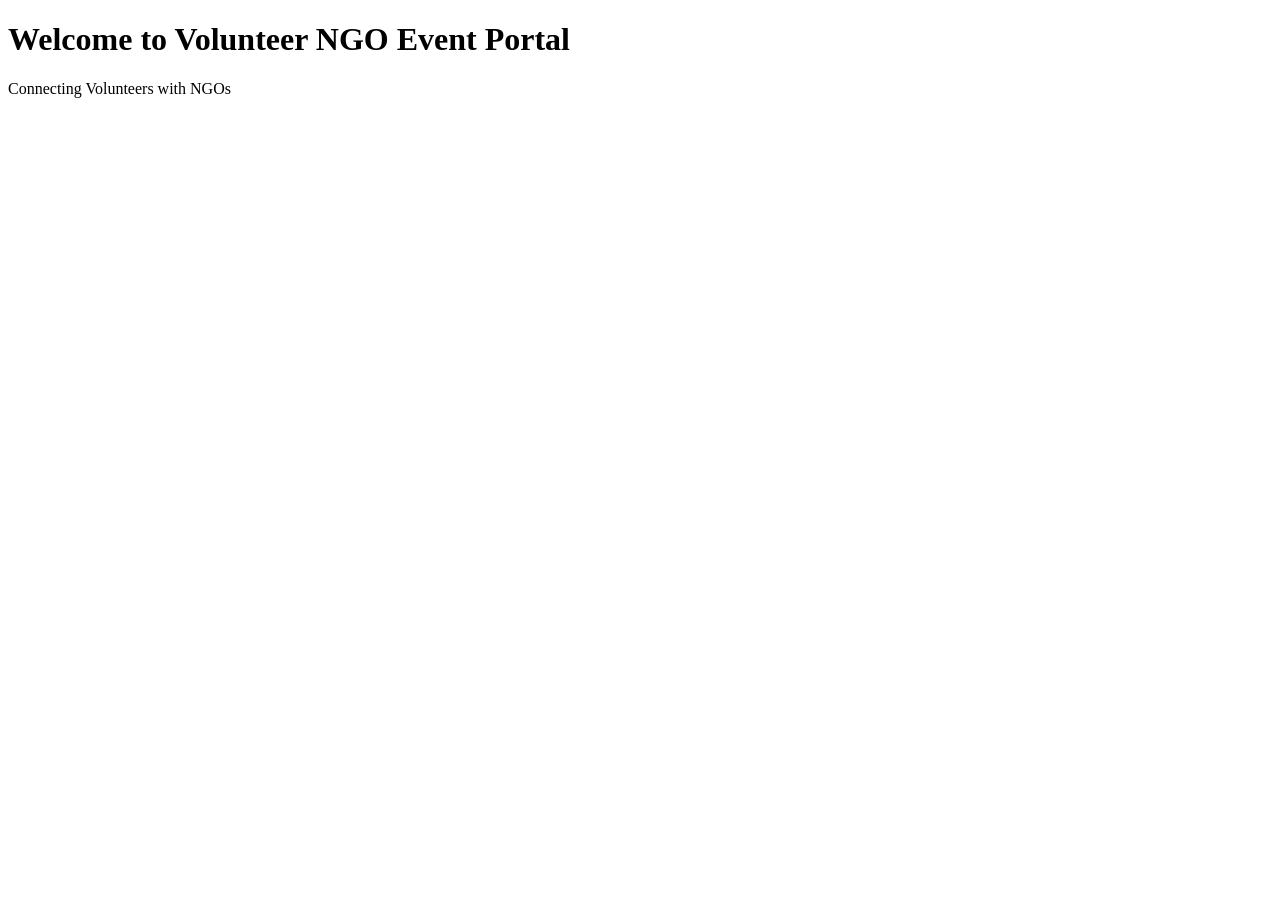
==== index.html @ ee3c4d67 "Create index.html" ====
<!DOCTYPE html>
<html>
<head>
    <title>Volunteer NGO Event Portal</title>
    <link rel="stylesheet" href="style.css">
</head>
<body>

    <h1>Welcome to Volunteer NGO Event Portal</h1>
    <p>Connecting Volunteers with NGOs</p>

    <script src="script.js"></script>
</body>
</html>
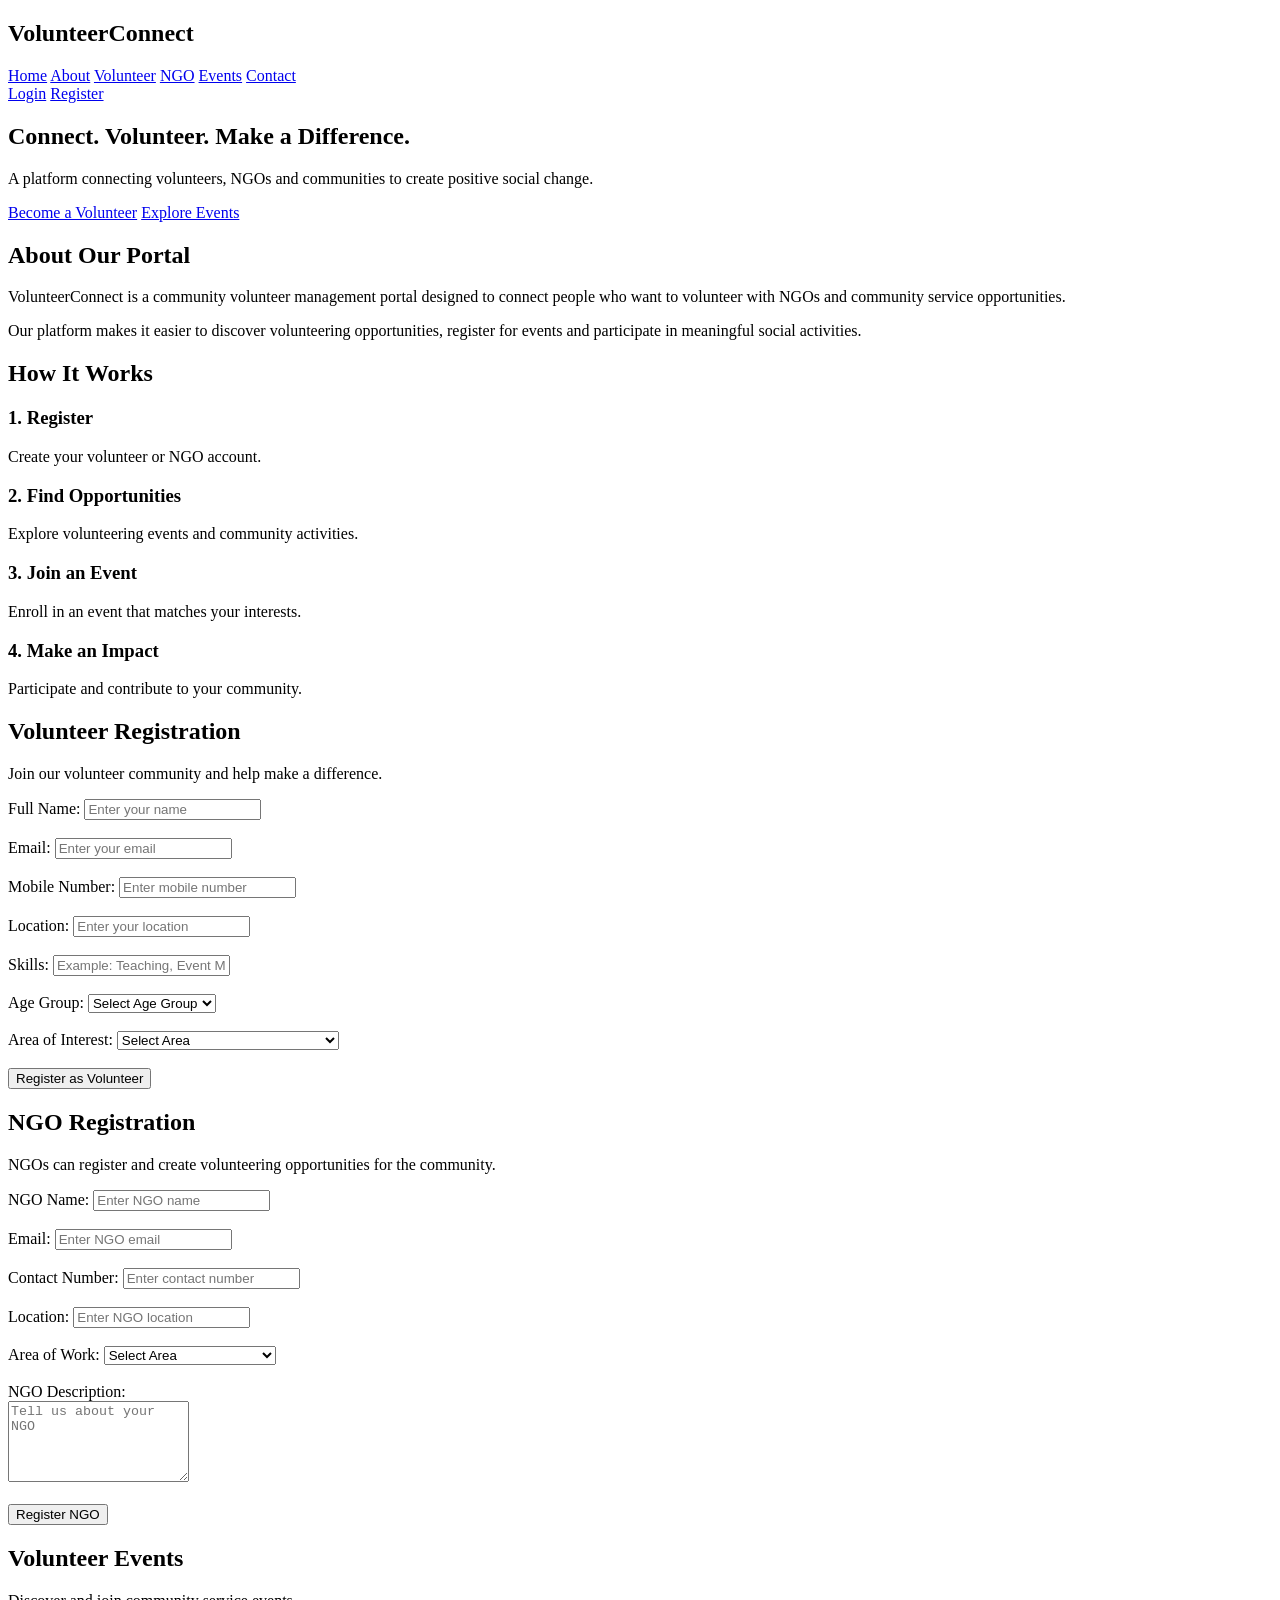
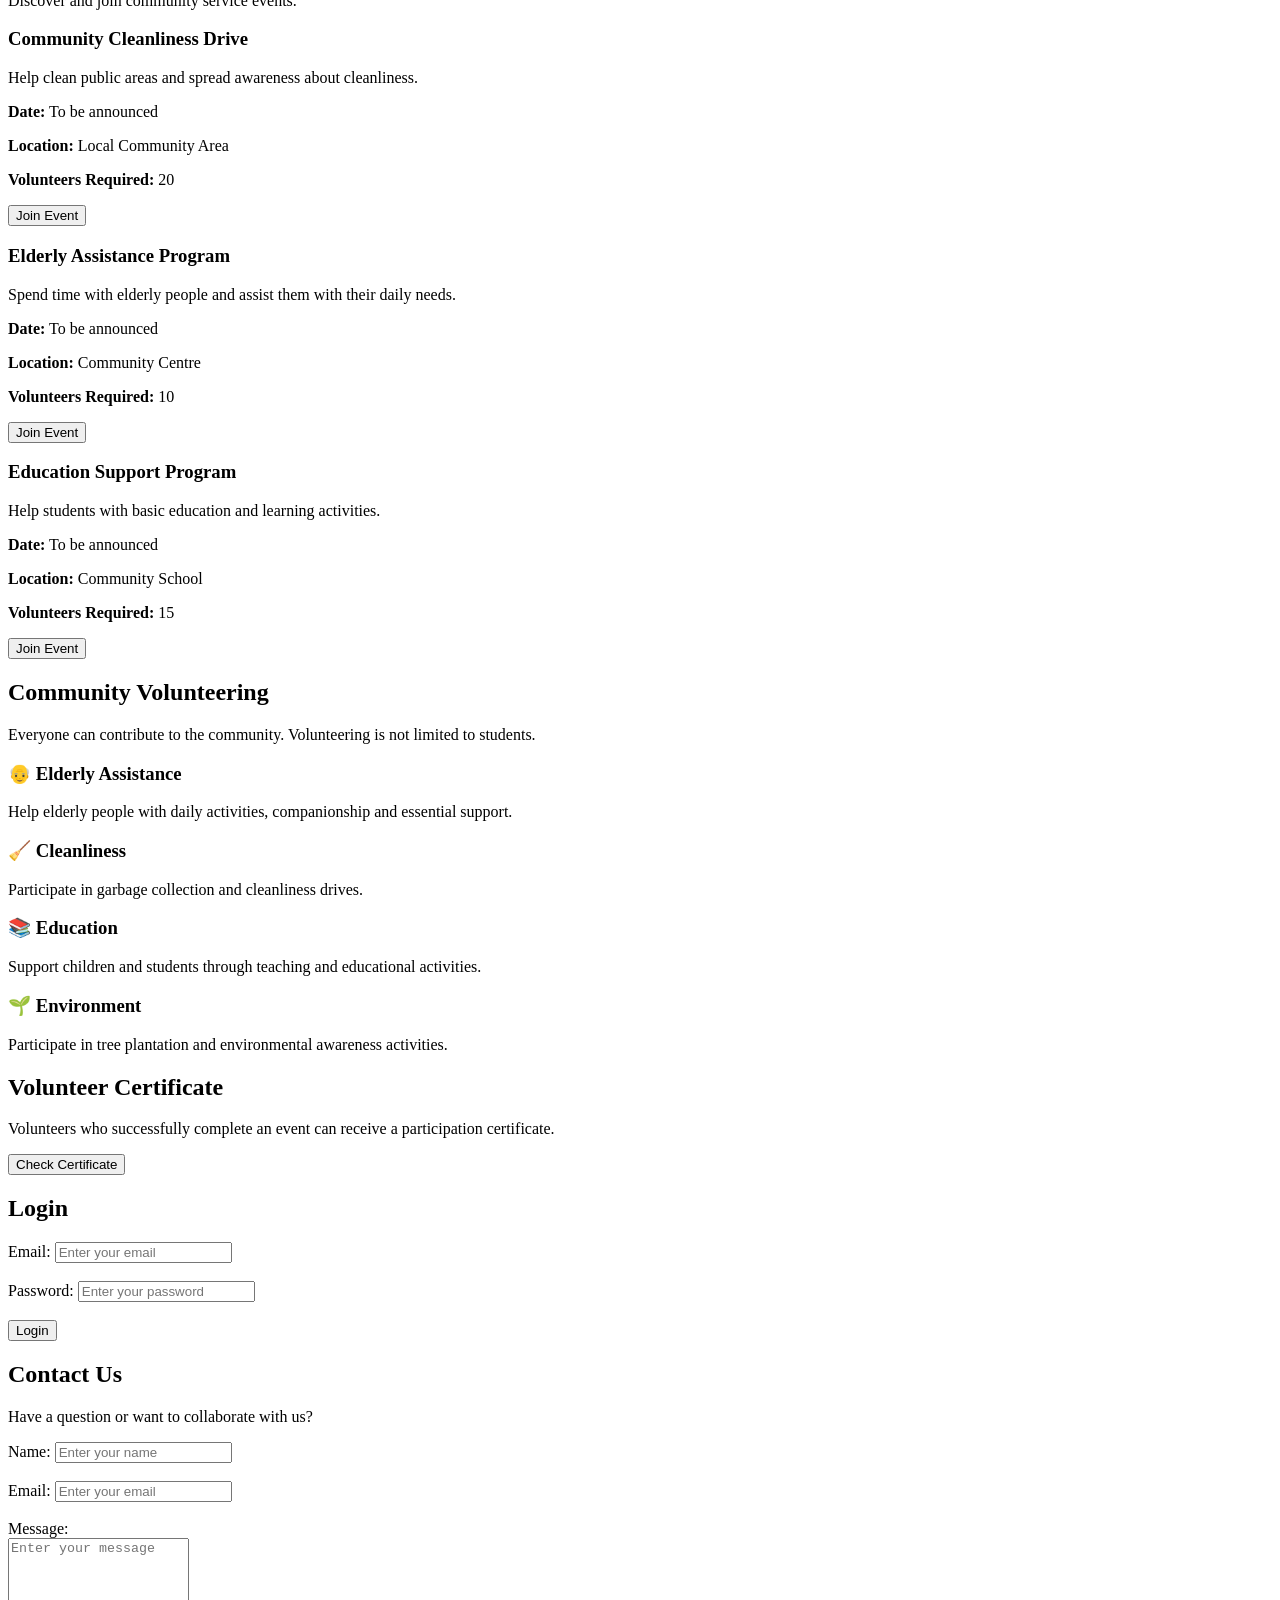
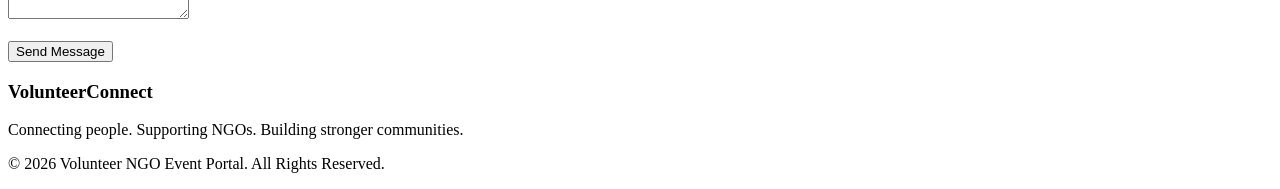
==== commit 408d4311: "Update index.html" ====
--- a/index.html
+++ b/index.html
@@ -1,14 +1,551 @@
 <!DOCTYPE html>
-<html>
+<html lang="en">
+
 <head>
+    <meta charset="UTF-8">
+
+    <meta name="viewport" content="width=device-width, initial-scale=1.0">
+
     <title>Volunteer NGO Event Portal</title>
+
+    <!-- CSS will be connected later -->
     <link rel="stylesheet" href="style.css">
 </head>
+
 <body>
 
-    <h1>Welcome to Volunteer NGO Event Portal</h1>
-    <p>Connecting Volunteers with NGOs</p>
-
+    <!-- ================= HEADER ================= -->
+
+    <header>
+
+        <div class="logo">
+            <h2>VolunteerConnect</h2>
+        </div>
+
+        <nav>
+            <a href="#home">Home</a>
+            <a href="#about">About</a>
+            <a href="#volunteer">Volunteer</a>
+            <a href="#ngo">NGO</a>
+            <a href="#events">Events</a>
+            <a href="#contact">Contact</a>
+        </nav>
+
+        <div class="auth-buttons">
+            <a href="#login">Login</a>
+            <a href="#register">Register</a>
+        </div>
+
+    </header>
+
+
+    <!-- ================= HOME SECTION ================= -->
+
+    <section id="home">
+
+        <h1>Connect. Volunteer. Make a Difference.</h1>
+
+        <p>
+            A platform connecting volunteers, NGOs and communities
+            to create positive social change.
+        </p>
+
+        <a href="#volunteer">Become a Volunteer</a>
+
+        <a href="#events">Explore Events</a>
+
+    </section>
+
+
+    <!-- ================= ABOUT SECTION ================= -->
+
+    <section id="about">
+
+        <h2>About Our Portal</h2>
+
+        <p>
+            VolunteerConnect is a community volunteer management portal
+            designed to connect people who want to volunteer with NGOs
+            and community service opportunities.
+        </p>
+
+        <p>
+            Our platform makes it easier to discover volunteering
+            opportunities, register for events and participate in
+            meaningful social activities.
+        </p>
+
+    </section>
+
+
+    <!-- ================= HOW IT WORKS ================= -->
+
+    <section id="how-it-works">
+
+        <h2>How It Works</h2>
+
+        <div class="steps">
+
+            <div class="step">
+                <h3>1. Register</h3>
+                <p>
+                    Create your volunteer or NGO account.
+                </p>
+            </div>
+
+            <div class="step">
+                <h3>2. Find Opportunities</h3>
+                <p>
+                    Explore volunteering events and community activities.
+                </p>
+            </div>
+
+            <div class="step">
+                <h3>3. Join an Event</h3>
+                <p>
+                    Enroll in an event that matches your interests.
+                </p>
+            </div>
+
+            <div class="step">
+                <h3>4. Make an Impact</h3>
+                <p>
+                    Participate and contribute to your community.
+                </p>
+            </div>
+
+        </div>
+
+    </section>
+
+
+    <!-- ================= VOLUNTEER SECTION ================= -->
+
+    <section id="volunteer">
+
+        <h2>Volunteer Registration</h2>
+
+        <p>
+            Join our volunteer community and help make a difference.
+        </p>
+
+        <form>
+
+            <label for="volunteer-name">Full Name:</label>
+            <input type="text" id="volunteer-name"
+                   name="volunteer-name"
+                   placeholder="Enter your name">
+
+            <br><br>
+
+            <label for="volunteer-email">Email:</label>
+            <input type="email" id="volunteer-email"
+                   name="volunteer-email"
+                   placeholder="Enter your email">
+
+            <br><br>
+
+            <label for="volunteer-mobile">Mobile Number:</label>
+            <input type="tel" id="volunteer-mobile"
+                   name="volunteer-mobile"
+                   placeholder="Enter mobile number">
+
+            <br><br>
+
+            <label for="volunteer-location">Location:</label>
+            <input type="text" id="volunteer-location"
+                   name="volunteer-location"
+                   placeholder="Enter your location">
+
+            <br><br>
+
+            <label for="skills">Skills:</label>
+            <input type="text" id="skills"
+                   name="skills"
+                   placeholder="Example: Teaching, Event Management">
+
+            <br><br>
+
+            <label for="age-group">Age Group:</label>
+
+            <select id="age-group" name="age-group">
+
+                <option value="">Select Age Group</option>
+                <option value="below18">Below 18</option>
+                <option value="18-25">18 - 25</option>
+                <option value="26-40">26 - 40</option>
+                <option value="41-60">41 - 60</option>
+                <option value="above60">Above 60</option>
+
+            </select>
+
+            <br><br>
+
+            <label for="interest">Area of Interest:</label>
+
+            <select id="interest" name="interest">
+
+                <option value="">Select Area</option>
+                <option value="education">Education</option>
+                <option value="elderly">Elderly Assistance</option>
+                <option value="environment">Environment</option>
+                <option value="cleanliness">Garbage Collection & Cleanliness</option>
+                <option value="health">Health & Blood Donation</option>
+                <option value="community">Community Service</option>
+                <option value="other">Other</option>
+
+            </select>
+
+            <br><br>
+
+            <button type="submit">
+                Register as Volunteer
+            </button>
+
+        </form>
+
+    </section>
+
+
+    <!-- ================= NGO SECTION ================= -->
+
+    <section id="ngo">
+
+        <h2>NGO Registration</h2>
+
+        <p>
+            NGOs can register and create volunteering opportunities
+            for the community.
+        </p>
+
+        <form>
+
+            <label for="ngo-name">NGO Name:</label>
+            <input type="text" id="ngo-name"
+                   name="ngo-name"
+                   placeholder="Enter NGO name">
+
+            <br><br>
+
+            <label for="ngo-email">Email:</label>
+            <input type="email" id="ngo-email"
+                   name="ngo-email"
+                   placeholder="Enter NGO email">
+
+            <br><br>
+
+            <label for="ngo-mobile">Contact Number:</label>
+            <input type="tel" id="ngo-mobile"
+                   name="ngo-mobile"
+                   placeholder="Enter contact number">
+
+            <br><br>
+
+            <label for="ngo-location">Location:</label>
+            <input type="text" id="ngo-location"
+                   name="ngo-location"
+                   placeholder="Enter NGO location">
+
+            <br><br>
+
+            <label for="ngo-work">Area of Work:</label>
+
+            <select id="ngo-work" name="ngo-work">
+
+                <option value="">Select Area</option>
+                <option value="education">Education</option>
+                <option value="health">Health</option>
+                <option value="environment">Environment</option>
+                <option value="elderly">Elderly Care</option>
+                <option value="community">Community Development</option>
+                <option value="other">Other</option>
+
+            </select>
+
+            <br><br>
+
+            <label for="ngo-description">
+                NGO Description:
+            </label>
+
+            <br>
+
+            <textarea id="ngo-description"
+                      name="ngo-description"
+                      rows="5"
+                      placeholder="Tell us about your NGO"></textarea>
+
+            <br><br>
+
+            <button type="submit">
+                Register NGO
+            </button>
+
+        </form>
+
+    </section>
+
+
+    <!-- ================= EVENTS SECTION ================= -->
+
+    <section id="events">
+
+        <h2>Volunteer Events</h2>
+
+        <p>
+            Discover and join community service events.
+        </p>
+
+
+        <!-- Event 1 -->
+
+        <article class="event-card">
+
+            <h3>Community Cleanliness Drive</h3>
+
+            <p>
+                Help clean public areas and spread awareness
+                about cleanliness.
+            </p>
+
+            <p><strong>Date:</strong> To be announced</p>
+
+            <p><strong>Location:</strong> Local Community Area</p>
+
+            <p><strong>Volunteers Required:</strong> 20</p>
+
+            <button type="button">
+                Join Event
+            </button>
+
+        </article>
+
+
+        <!-- Event 2 -->
+
+        <article class="event-card">
+
+            <h3>Elderly Assistance Program</h3>
+
+            <p>
+                Spend time with elderly people and assist them
+                with their daily needs.
+            </p>
+
+            <p><strong>Date:</strong> To be announced</p>
+
+            <p><strong>Location:</strong> Community Centre</p>
+
+            <p><strong>Volunteers Required:</strong> 10</p>
+
+            <button type="button">
+                Join Event
+            </button>
+
+        </article>
+
+
+        <!-- Event 3 -->
+
+        <article class="event-card">
+
+            <h3>Education Support Program</h3>
+
+            <p>
+                Help students with basic education and
+                learning activities.
+            </p>
+
+            <p><strong>Date:</strong> To be announced</p>
+
+            <p><strong>Location:</strong> Community School</p>
+
+            <p><strong>Volunteers Required:</strong> 15</p>
+
+            <button type="button">
+                Join Event
+            </button>
+
+        </article>
+
+    </section>
+
+
+    <!-- ================= COMMUNITY SECTION ================= -->
+
+    <section id="community">
+
+        <h2>Community Volunteering</h2>
+
+        <p>
+            Everyone can contribute to the community.
+            Volunteering is not limited to students.
+        </p>
+
+        <div class="community-activities">
+
+            <div>
+                <h3>👴 Elderly Assistance</h3>
+                <p>
+                    Help elderly people with daily activities,
+                    companionship and essential support.
+                </p>
+            </div>
+
+            <div>
+                <h3>🧹 Cleanliness</h3>
+                <p>
+                    Participate in garbage collection and
+                    cleanliness drives.
+                </p>
+            </div>
+
+            <div>
+                <h3>📚 Education</h3>
+                <p>
+                    Support children and students through
+                    teaching and educational activities.
+                </p>
+            </div>
+
+            <div>
+                <h3>🌱 Environment</h3>
+                <p>
+                    Participate in tree plantation and
+                    environmental awareness activities.
+                </p>
+            </div>
+
+        </div>
+
+    </section>
+
+
+    <!-- ================= CERTIFICATE SECTION ================= -->
+
+    <section id="certificate">
+
+        <h2>Volunteer Certificate</h2>
+
+        <p>
+            Volunteers who successfully complete an event
+            can receive a participation certificate.
+        </p>
+
+        <button type="button">
+            Check Certificate
+        </button>
+
+    </section>
+
+
+    <!-- ================= LOGIN SECTION ================= -->
+
+    <section id="login">
+
+        <h2>Login</h2>
+
+        <form>
+
+            <label for="login-email">Email:</label>
+
+            <input type="email"
+                   id="login-email"
+                   name="login-email"
+                   placeholder="Enter your email">
+
+            <br><br>
+
+            <label for="login-password">Password:</label>
+
+            <input type="password"
+                   id="login-password"
+                   name="login-password"
+                   placeholder="Enter your password">
+
+            <br><br>
+
+            <button type="submit">
+                Login
+            </button>
+
+        </form>
+
+    </section>
+
+
+    <!-- ================= CONTACT SECTION ================= -->
+
+    <section id="contact">
+
+        <h2>Contact Us</h2>
+
+        <p>
+            Have a question or want to collaborate with us?
+        </p>
+
+        <form>
+
+            <label for="contact-name">Name:</label>
+
+            <input type="text"
+                   id="contact-name"
+                   name="contact-name"
+                   placeholder="Enter your name">
+
+            <br><br>
+
+            <label for="contact-email">Email:</label>
+
+            <input type="email"
+                   id="contact-email"
+                   name="contact-email"
+                   placeholder="Enter your email">
+
+            <br><br>
+
+            <label for="message">Message:</label>
+
+            <br>
+
+            <textarea id="message"
+                      name="message"
+                      rows="5"
+                      placeholder="Enter your message"></textarea>
+
+            <br><br>
+
+            <button type="submit">
+                Send Message
+            </button>
+
+        </form>
+
+    </section>
+
+
+    <!-- ================= FOOTER ================= -->
+
+    <footer>
+
+        <h3>VolunteerConnect</h3>
+
+        <p>
+            Connecting people. Supporting NGOs.
+            Building stronger communities.
+        </p>
+
+        <p>
+            © 2026 Volunteer NGO Event Portal.
+            All Rights Reserved.
+        </p>
+
+    </footer>
+
+
+    <!-- JavaScript will be connected later -->
     <script src="script.js"></script>
+
 </body>
-</html>
+
+    </>
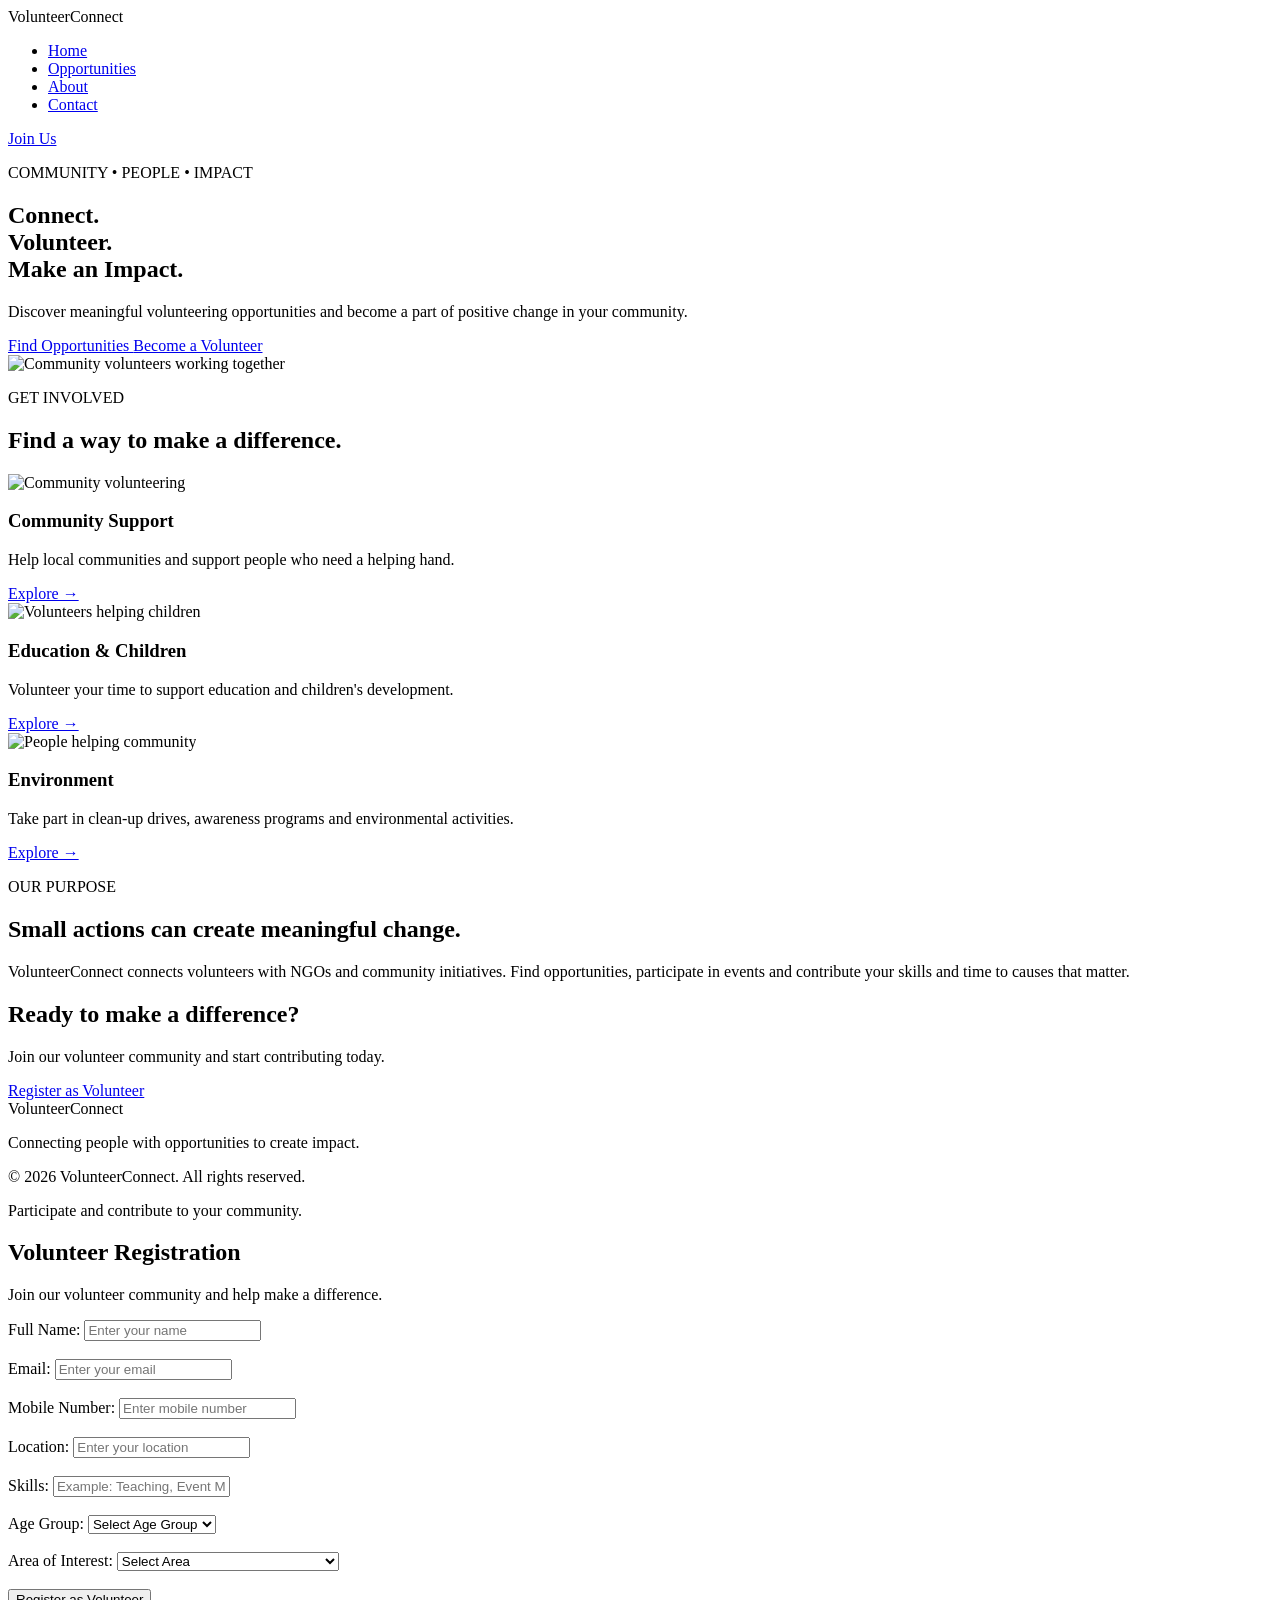
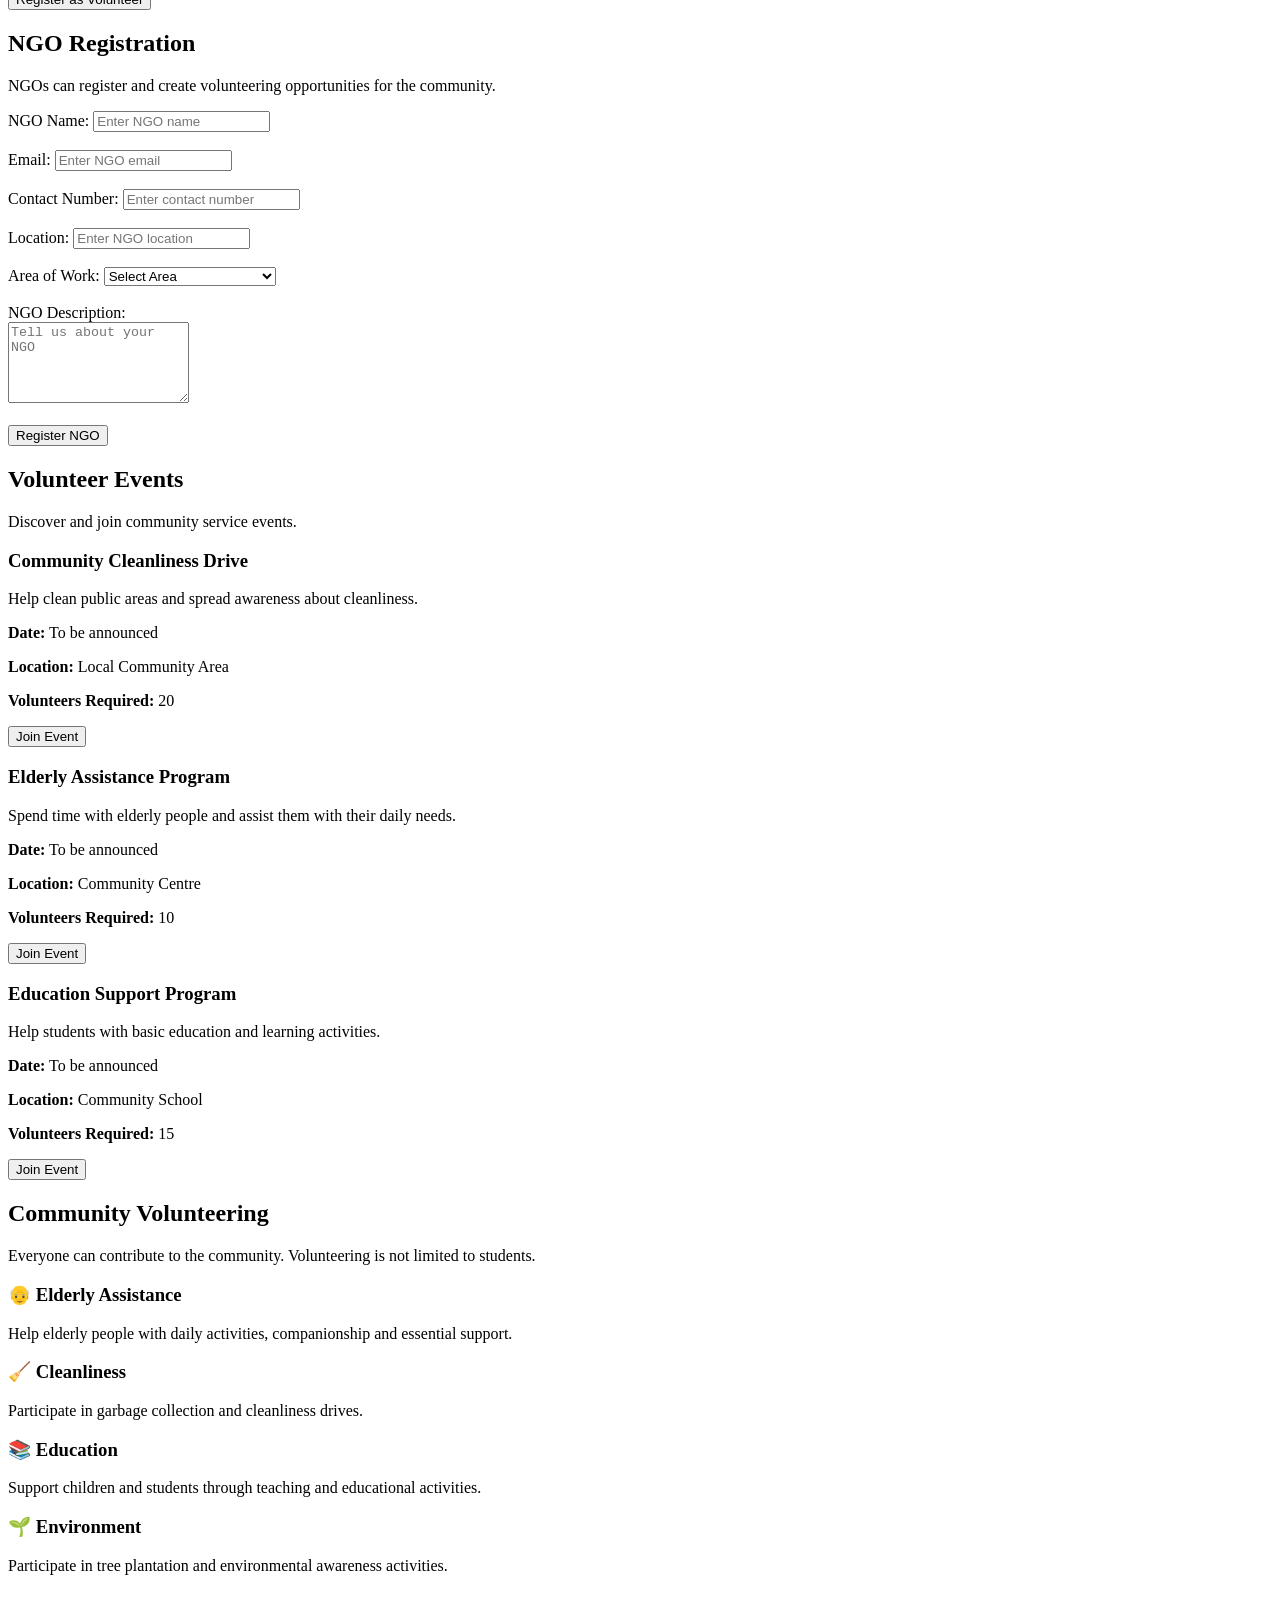
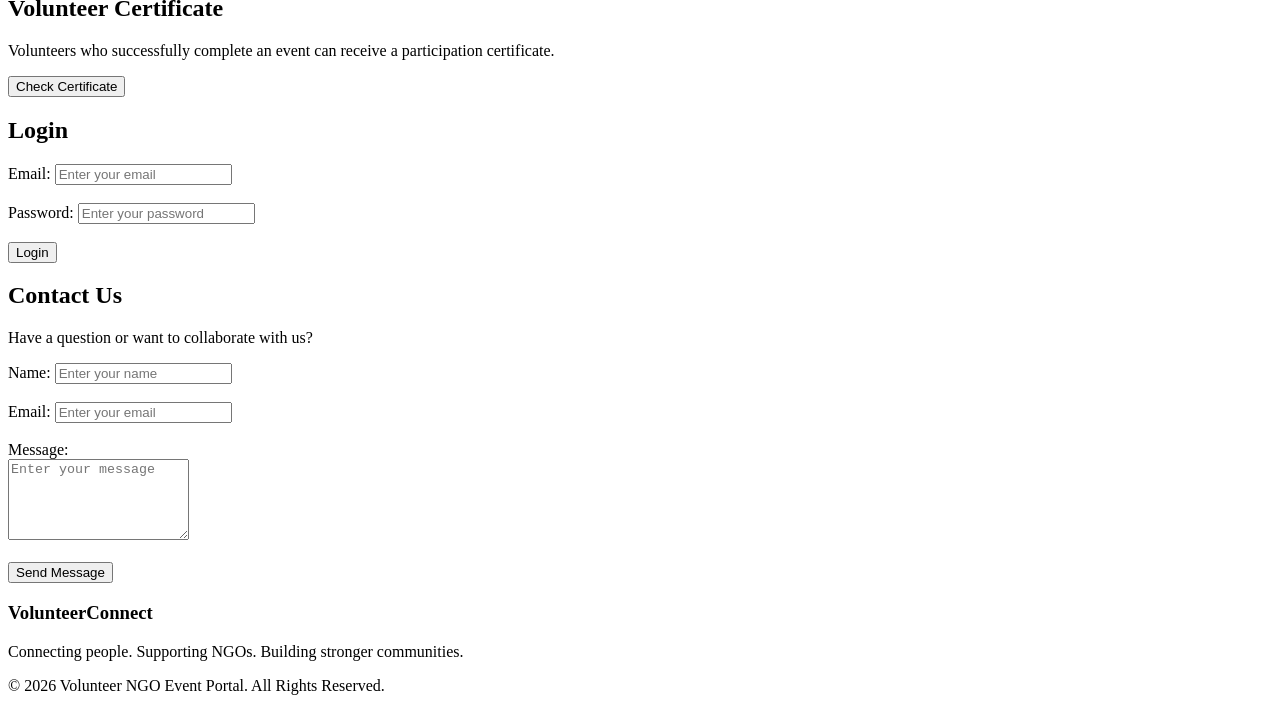
==== commit f2b93bd8: "Update index.html" ====
--- a/index.html
+++ b/index.html
@@ -1,115 +1,187 @@
 <!DOCTYPE html>
 <html lang="en">
-
 <head>
     <meta charset="UTF-8">
-
     <meta name="viewport" content="width=device-width, initial-scale=1.0">
 
-    <title>Volunteer NGO Event Portal</title>
-
-    <!-- CSS will be connected later -->
+    <title>Volunteer Connect</title>
+
     <link rel="stylesheet" href="style.css">
 </head>
 
 <body>
 
-    <!-- ================= HEADER ================= -->
-
+    <!-- Navigation -->
     <header>
-
-        <div class="logo">
-            <h2>VolunteerConnect</h2>
+        <nav class="navbar">
+            <div class="logo">Volunteer<span>Connect</span></div>
+
+            <ul class="nav-links">
+                <li><a href="#home">Home</a></li>
+                <li><a href="#opportunities">Opportunities</a></li>
+                <li><a href="#about">About</a></li>
+                <li><a href="#contact">Contact</a></li>
+            </ul>
+
+            <a href="#join" class="nav-btn">Join Us</a>
+        </nav>
+    </header>
+
+
+    <!-- Hero Section -->
+    <section id="home" class="hero">
+
+        <div class="hero-content">
+            <p class="small-title">COMMUNITY • PEOPLE • IMPACT</p>
+
+            <h1>
+                Connect.<br>
+                Volunteer.<br>
+                <span>Make an Impact.</span>
+            </h1>
+
+            <p class="hero-text">
+                Discover meaningful volunteering opportunities and
+                become a part of positive change in your community.
+            </p>
+
+            <div class="hero-buttons">
+                <a href="#opportunities" class="primary-btn">
+                    Find Opportunities
+                </a>
+
+                <a href="#join" class="secondary-btn">
+                    Become a Volunteer
+                </a>
+            </div>
         </div>
 
-        <nav>
-            <a href="#home">Home</a>
-            <a href="#about">About</a>
-            <a href="#volunteer">Volunteer</a>
-            <a href="#ngo">NGO</a>
-            <a href="#events">Events</a>
-            <a href="#contact">Contact</a>
-        </nav>
-
-        <div class="auth-buttons">
-            <a href="#login">Login</a>
-            <a href="#register">Register</a>
+        <div class="hero-image">
+            <img 
+                src="https://images.unsplash.com/photo-1559027615-cd4628902d4a?auto=format&fit=crop&w=1200&q=85"
+                alt="Community volunteers working together">
         </div>
 
-    </header>
-
-
-    <!-- ================= HOME SECTION ================= -->
-
-    <section id="home">
-
-        <h1>Connect. Volunteer. Make a Difference.</h1>
-
-        <p>
-            A platform connecting volunteers, NGOs and communities
-            to create positive social change.
-        </p>
-
-        <a href="#volunteer">Become a Volunteer</a>
-
-        <a href="#events">Explore Events</a>
-
-    </section>
-
-
-    <!-- ================= ABOUT SECTION ================= -->
-
-    <section id="about">
-
-        <h2>About Our Portal</h2>
-
-        <p>
-            VolunteerConnect is a community volunteer management portal
-            designed to connect people who want to volunteer with NGOs
-            and community service opportunities.
-        </p>
-
-        <p>
-            Our platform makes it easier to discover volunteering
-            opportunities, register for events and participate in
-            meaningful social activities.
-        </p>
-
-    </section>
-
-
-    <!-- ================= HOW IT WORKS ================= -->
-
-    <section id="how-it-works">
-
-        <h2>How It Works</h2>
-
-        <div class="steps">
-
-            <div class="step">
-                <h3>1. Register</h3>
-                <p>
-                    Create your volunteer or NGO account.
-                </p>
-            </div>
-
-            <div class="step">
-                <h3>2. Find Opportunities</h3>
-                <p>
-                    Explore volunteering events and community activities.
-                </p>
-            </div>
-
-            <div class="step">
-                <h3>3. Join an Event</h3>
-                <p>
-                    Enroll in an event that matches your interests.
-                </p>
-            </div>
-
-            <div class="step">
-                <h3>4. Make an Impact</h3>
-                <p>
+    </section>
+
+
+    <!-- Opportunities -->
+    <section id="opportunities" class="section">
+
+        <div class="section-heading">
+            <p>GET INVOLVED</p>
+            <h2>Find a way to make a difference.</h2>
+        </div>
+
+        <div class="cards">
+
+            <div class="card">
+                <img 
+                    src="https://images.unsplash.com/photo-1593113646773-028c64a8f1b8?auto=format&fit=crop&w=800&q=85"
+                    alt="Community volunteering">
+
+                <div class="card-content">
+                    <h3>Community Support</h3>
+                    <p>
+                        Help local communities and support people
+                        who need a helping hand.
+                    </p>
+
+                    <a href="#">Explore →</a>
+                </div>
+            </div>
+
+
+            <div class="card">
+                <img 
+                    src="https://images.unsplash.com/photo-1488521787991-ed7bbaae773c?auto=format&fit=crop&w=800&q=85"
+                    alt="Volunteers helping children">
+
+                <div class="card-content">
+                    <h3>Education & Children</h3>
+                    <p>
+                        Volunteer your time to support education
+                        and children's development.
+                    </p>
+
+                    <a href="#">Explore →</a>
+                </div>
+            </div>
+
+
+            <div class="card">
+                <img 
+                    src="https://images.unsplash.com/photo-1532629345422-7515f3d16bb6?auto=format&fit=crop&w=800&q=85"
+                    alt="People helping community">
+
+                <div class="card-content">
+                    <h3>Environment</h3>
+                    <p>
+                        Take part in clean-up drives, awareness
+                        programs and environmental activities.
+                    </p>
+
+                    <a href="#">Explore →</a>
+                </div>
+            </div>
+
+        </div>
+    </section>
+
+
+    <!-- About -->
+    <section id="about" class="about">
+
+        <div>
+            <p class="small-title">OUR PURPOSE</p>
+
+            <h2>
+                Small actions can create
+                meaningful change.
+            </h2>
+        </div>
+
+        <p>
+            VolunteerConnect connects volunteers with NGOs and
+            community initiatives. Find opportunities, participate
+            in events and contribute your skills and time to causes
+            that matter.
+        </p>
+
+    </section>
+
+
+    <!-- Join -->
+    <section id="join" class="join">
+
+        <h2>Ready to make a difference?</h2>
+
+        <p>
+            Join our volunteer community and start contributing today.
+        </p>
+
+        <a href="#" class="primary-btn">
+            Register as Volunteer
+        </a>
+
+    </section>
+
+
+    <!-- Footer -->
+    <footer id="contact">
+        <div class="logo">Volunteer<span>Connect</span></div>
+
+        <p>
+            Connecting people with opportunities to create impact.
+        </p>
+
+        <p class="copyright">
+            © 2026 VolunteerConnect. All rights reserved.
+        </p>
+    </footer>
+
+</body>
+</html>                <p>
                     Participate and contribute to your community.
                 </p>
             </div>
